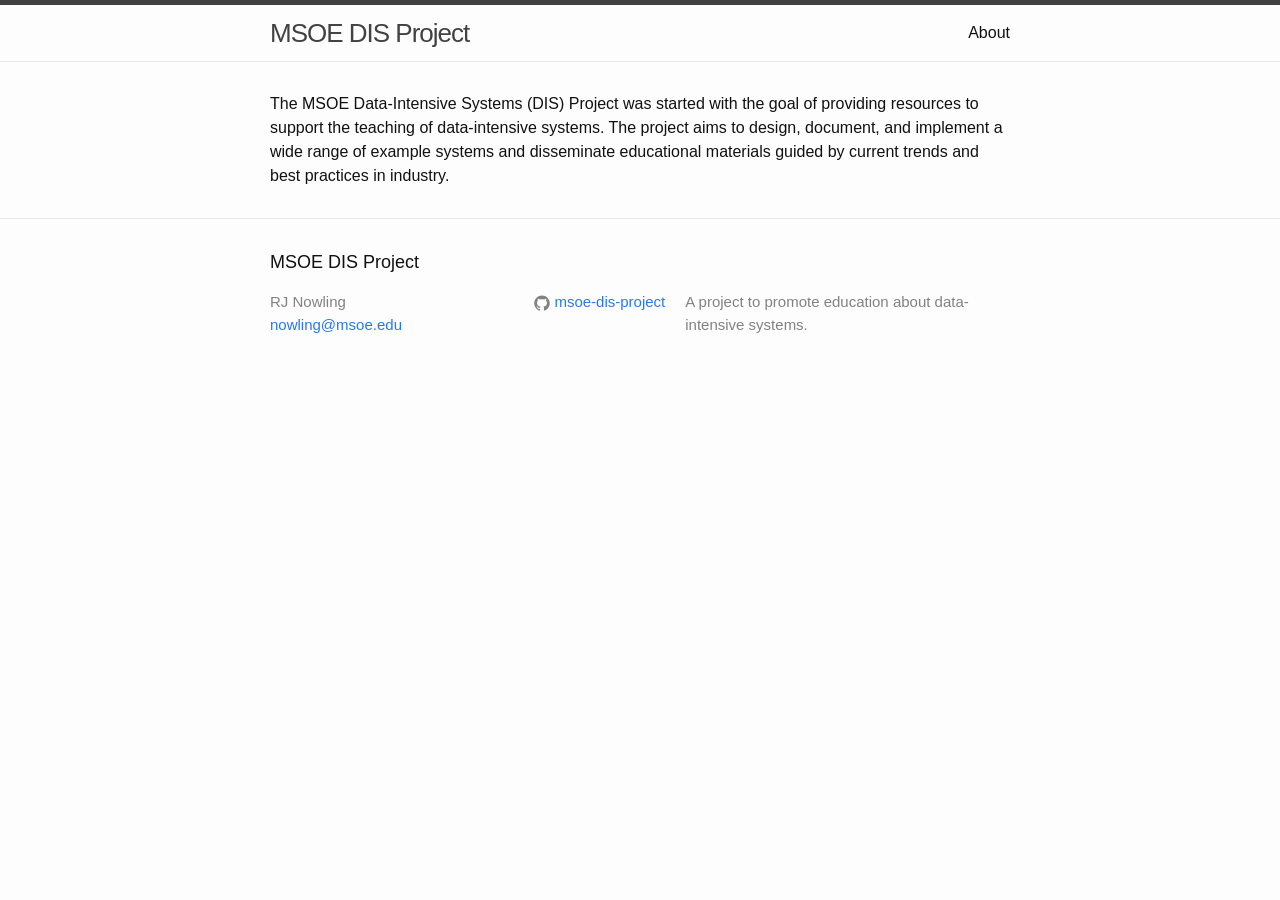
==== index.html @ 8bbe4b99 "Initial site" ====
<!DOCTYPE html>
<html>

<head>
  <meta charset="utf-8">
  <meta http-equiv="X-UA-Compatible" content="IE=edge">
  <meta name="viewport" content="width=device-width, initial-scale=1">

  <title>MSOE Data-Intensive Systems Project</title>
  <meta name="description" content="Web site for the MSOE Data-Intensive Systems (DIS) project">

  <link rel="stylesheet" href="css/main.css">
</head>

  <body>

<header class="site-header">

  <div class="wrapper">

    <a class="site-title" href="index.html">MSOE DIS Project</a>

    <nav class="site-nav">
      <a href="#" class="menu-icon">
        <svg viewBox="0 0 18 15">
          <path fill="#424242" d="M18,1.484c0,0.82-0.665,1.484-1.484,1.484H1.484C0.665,2.969,0,2.304,0,1.484l0,0C0,0.665,0.665,0,1.484,0 h15.031C17.335,0,18,0.665,18,1.484L18,1.484z"/>
          <path fill="#424242" d="M18,7.516C18,8.335,17.335,9,16.516,9H1.484C0.665,9,0,8.335,0,7.516l0,0c0-0.82,0.665-1.484,1.484-1.484 h15.031C17.335,6.031,18,6.696,18,7.516L18,7.516z"/>
          <path fill="#424242" d="M18,13.516C18,14.335,17.335,15,16.516,15H1.484C0.665,15,0,14.335,0,13.516l0,0 c0-0.82,0.665-1.484,1.484-1.484h15.031C17.335,12.031,18,12.696,18,13.516L18,13.516z"/>
        </svg>
      </a>

      <div class="trigger">
				<a class="page-link" href="index.html">About</a>
				<!-- <a class="page-link" href="members.html">Members</a> -->
      </div>
    </nav>

  </div>

</header>

    <div class="page-content">
      <div class="wrapper">
		  The MSOE Data-Intensive Systems (DIS) Project was started with the goal of providing resources to support the teaching of data-intensive systems.  The project aims to design, document, and implement a wide range of example systems and disseminate educational materials guided by current trends and best practices in industry.
      </div>
    </div>

	 <footer class="site-footer">

	   <div class="wrapper">

	     <h2 class="footer-heading">MSOE DIS Project</h2>

	     <div class="footer-col-wrapper">
	       <div class="footer-col  footer-col-1">
	         <ul class="contact-list">
	           <li>RJ Nowling</li>
	           <li><a href="mailto:nowling@msoe.edu">nowling@msoe.edu</a></li>
	         </ul>
	       </div>

	       <div class="footer-col  footer-col-2">
	         <ul class="social-media-list">
	           <li>
	             <a href="https://github.com/msoe-dis-project">
	               <span class="icon  icon--github">
	                 <svg viewBox="0 0 16 16">
	                   <path fill="#828282" d="M7.999,0.431c-4.285,0-7.76,3.474-7.76,7.761 c0,3.428,2.223,6.337,5.307,7.363c0.388,0.071,0.53-0.168,0.53-0.374c0-0.184-0.007-0.672-0.01-1.32 c-2.159,0.469-2.614-1.04-2.614-1.04c-0.353-0.896-0.862-1.135-0.862-1.135c-0.705-0.481,0.053-0.472,0.053-0.472 c0.779,0.055,1.189,0.8,1.189,0.8c0.692,1.186,1.816,0.843,2.258,0.645c0.071-0.502,0.271-0.843,0.493-1.037 C4.86,11.425,3.049,10.76,3.049,7.786c0-0.847,0.302-1.54,0.799-2.082C3.768,5.507,3.501,4.718,3.924,3.65 c0,0,0.652-0.209,2.134,0.796C6.677,4.273,7.34,4.187,8,4.184c0.659,0.003,1.323,0.089,1.943,0.261 c1.482-1.004,2.132-0.796,2.132-0.796c0.423,1.068,0.157,1.857,0.077,2.054c0.497,0.542,0.798,1.235,0.798,2.082 c0,2.981-1.814,3.637-3.543,3.829c0.279,0.24,0.527,0.713,0.527,1.437c0,1.037-0.01,1.874-0.01,2.129 c0,0.208,0.14,0.449,0.534,0.373c3.081-1.028,5.302-3.935,5.302-7.362C15.76,3.906,12.285,0.431,7.999,0.431z"/>
	                 </svg>
	               </span>

	               <span class="username">msoe-dis-project</span>
	             </a>
	           </li>
	         </ul>
	       </div>

	       <div class="footer-col  footer-col-3">
	         <p class="text">A project to promote education about data-intensive systems.</p>
	       </div>
	     </div>

	   </div>

	 </footer>

  </body>

</html>
---- css/main.css ----
body,h1,h2,h3,h4,h5,h6,p,blockquote,pre,hr,dl,dd,ol,ul,figure{margin:0;padding:0}body{font-family:Helvetica,Arial,sans-serif;font-size:16px;line-height:1.5;font-weight:300;color:#111;background-color:#fdfdfd;-webkit-text-size-adjust:100%}h1,h2,h3,h4,h5,h6,p,blockquote,pre,ul,ol,dl,figure,.highlight{margin-bottom:15px}img{max-width:100%;vertical-align:middle}figure>img{display:block}figcaption{font-size:14px}ul,ol{margin-left:30px;margin-bottom:30px}li>ul,li>ol{margin-bottom:30px}h1,h2,h3,h4,h5,h6{font-weight:300}a{color:#2a7ae2;text-decoration:none}a:visited{color:#1756a9}a:hover{color:#111;text-decoration:underline}blockquote{color:#828282;border-left:4px solid #e8e8e8;padding-left:15px;font-size:18px;letter-spacing:-1px;font-style:italic}blockquote>:last-child{margin-bottom:0}pre,code{font-size:15px;border:1px solid #e8e8e8;border-radius:3px;background-color:#eef}code{padding:1px 5px}pre{padding:8px 12px;overflow-x:scroll}pre>code{border:0;padding-right:0;padding-left:0}.wrapper{max-width:-webkit-calc(800px - (30px * 2));max-width:calc(800px - (30px * 2));margin-right:auto;margin-left:auto;padding-right:30px;padding-left:30px}@media screen and (max-width: 800px){.wrapper{max-width:-webkit-calc(800px - (30px));max-width:calc(800px - (30px));padding-right:15px;padding-left:15px}}.wrapper:after,.footer-col-wrapper:after{content:"";display:table;clear:both}.icon>svg{display:inline-block;width:16px;height:16px;vertical-align:middle}.icon>svg path{fill:#828282}.site-header{border-top:5px solid #424242;border-bottom:1px solid #e8e8e8;min-height:56px;position:relative}.site-title{font-size:26px;line-height:56px;letter-spacing:-1px;margin-bottom:0;float:left}.site-title,.site-title:visited{color:#424242}.site-nav{float:right;line-height:56px}.site-nav .menu-icon{display:none}.site-nav .page-link{color:#111;line-height:1.5}.site-nav .page-link:not(:first-child){margin-left:20px}@media screen and (max-width: 600px){.site-nav{position:absolute;top:9px;right:30px;background-color:#fdfdfd;border:1px solid #e8e8e8;border-radius:5px;text-align:right}.site-nav .menu-icon{display:block;float:right;width:36px;height:26px;line-height:0;padding-top:10px;text-align:center}.site-nav .menu-icon>svg{width:18px;height:15px}.site-nav .menu-icon>svg path{fill:#424242}.site-nav .trigger{clear:both;display:none}.site-nav:hover .trigger{display:block;padding-bottom:5px}.site-nav .page-link{display:block;padding:5px 10px}}.site-footer{border-top:1px solid #e8e8e8;padding:30px 0}.footer-heading{font-size:18px;margin-bottom:15px}.contact-list,.social-media-list{list-style:none;margin-left:0}.footer-col-wrapper{font-size:15px;color:#828282;margin-left:-15px}.footer-col{float:left;margin-bottom:15px;padding-left:15px}.footer-col-1{width:-webkit-calc(35% - (30px / 2));width:calc(35% - (30px / 2))}.footer-col-2{width:-webkit-calc(20% - (30px / 2));width:calc(20% - (30px / 2))}.footer-col-3{width:-webkit-calc(45% - (30px / 2));width:calc(45% - (30px / 2))}@media screen and (max-width: 800px){.footer-col-1,.footer-col-2{width:-webkit-calc(50% - (30px / 2));width:calc(50% - (30px / 2))}.footer-col-3{width:-webkit-calc(100% - (30px / 2));width:calc(100% - (30px / 2))}}@media screen and (max-width: 600px){.footer-col{float:none;width:-webkit-calc(100% - (30px / 2));width:calc(100% - (30px / 2))}}.page-content{padding:30px 0}.page-heading{font-size:20px}.post-list{margin-left:0;list-style:none}.post-list>li{margin-bottom:30px}.post-meta{font-size:14px;color:#828282}.post-link{display:block;font-size:24px}.post-header{margin-bottom:30px}.post-title{font-size:42px;letter-spacing:-1px;line-height:1}@media screen and (max-width: 800px){.post-title{font-size:36px}}.post-content{margin-bottom:30px}.post-content h2{font-size:32px}@media screen and (max-width: 800px){.post-content h2{font-size:28px}}.post-content h3{font-size:26px}@media screen and (max-width: 800px){.post-content h3{font-size:22px}}.post-content h4{font-size:20px}@media screen and (max-width: 800px){.post-content h4{font-size:18px}}.highlight{background:#fff}.highlight .c{color:#998;font-style:italic}.highlight .err{color:#a61717;background-color:#e3d2d2}.highlight .k{font-weight:bold}.highlight .o{font-weight:bold}.highlight .cm{color:#998;font-style:italic}.highlight .cp{color:#999;font-weight:bold}.highlight .c1{color:#998;font-style:italic}.highlight .cs{color:#999;font-weight:bold;font-style:italic}.highlight .gd{color:#000;background-color:#fdd}.highlight .gd .x{color:#000;background-color:#faa}.highlight .ge{font-style:italic}.highlight .gr{color:#a00}.highlight .gh{color:#999}.highlight .gi{color:#000;background-color:#dfd}.highlight .gi .x{color:#000;background-color:#afa}.highlight .go{color:#888}.highlight .gp{color:#555}.highlight .gs{font-weight:bold}.highlight .gu{color:#aaa}.highlight .gt{color:#a00}.highlight .kc{font-weight:bold}.highlight .kd{font-weight:bold}.highlight .kp{font-weight:bold}.highlight .kr{font-weight:bold}.highlight .kt{color:#458;font-weight:bold}.highlight .m{color:#099}.highlight .s{color:#d14}.highlight .na{color:teal}.highlight .nb{color:#0086B3}.highlight .nc{color:#458;font-weight:bold}.highlight .no{color:teal}.highlight .ni{color:purple}.highlight .ne{color:#900;font-weight:bold}.highlight .nf{color:#900;font-weight:bold}.highlight .nn{color:#555}.highlight .nt{color:navy}.highlight .nv{color:teal}.highlight .ow{font-weight:bold}.highlight .w{color:#bbb}.highlight .mf{color:#099}.highlight .mh{color:#099}.highlight .mi{color:#099}.highlight .mo{color:#099}.highlight .sb{color:#d14}.highlight .sc{color:#d14}.highlight .sd{color:#d14}.highlight .s2{color:#d14}.highlight .se{color:#d14}.highlight .sh{color:#d14}.highlight .si{color:#d14}.highlight .sx{color:#d14}.highlight .sr{color:#009926}.highlight .s1{color:#d14}.highlight .ss{color:#990073}.highlight .bp{color:#999}.highlight .vc{color:teal}.highlight .vg{color:teal}.highlight .vi{color:teal}.highlight .il{color:#099}
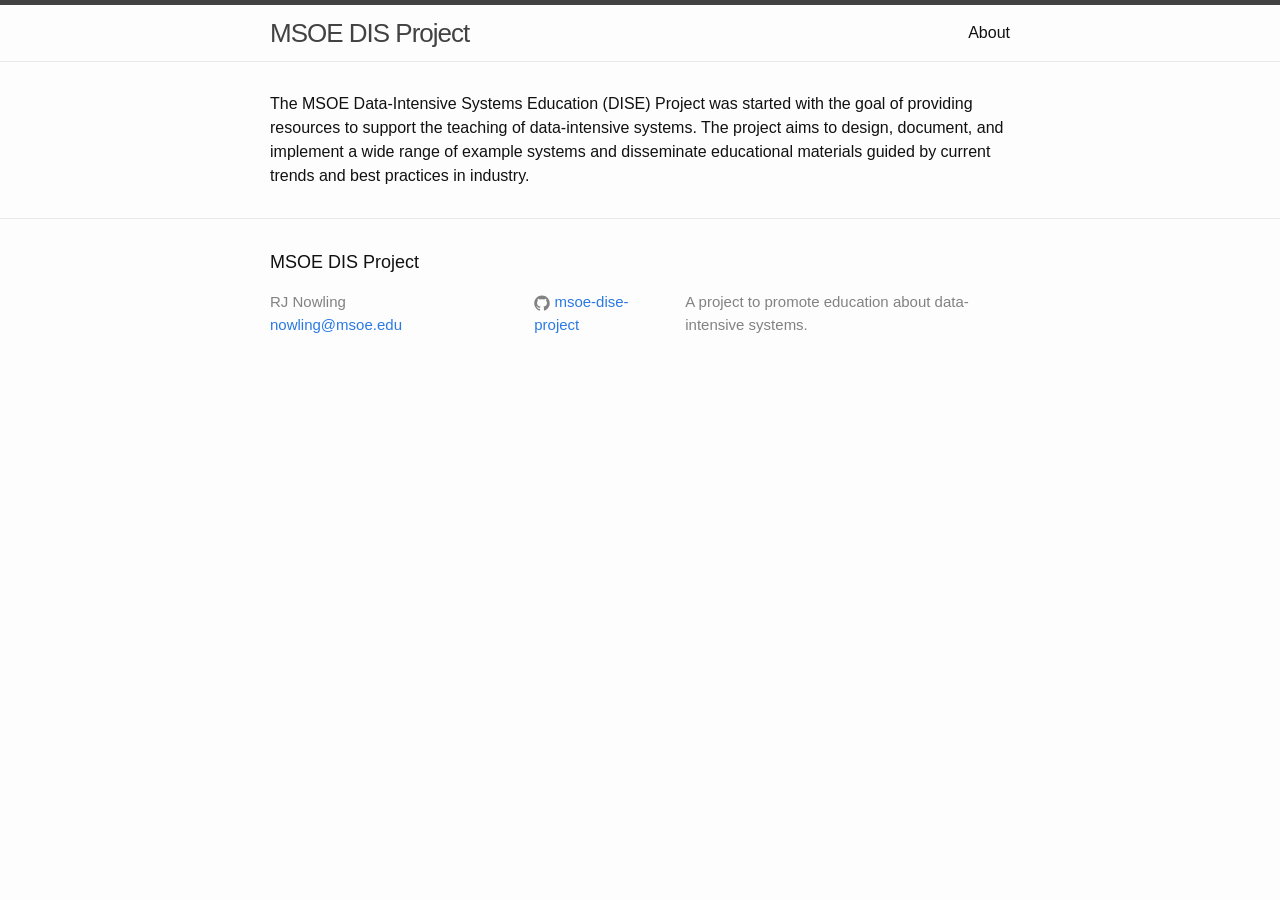
==== commit a3253b0a: "Update name" ====
--- a/index.html
+++ b/index.html
@@ -6,8 +6,8 @@
   <meta http-equiv="X-UA-Compatible" content="IE=edge">
   <meta name="viewport" content="width=device-width, initial-scale=1">
 
-  <title>MSOE Data-Intensive Systems Project</title>
-  <meta name="description" content="Web site for the MSOE Data-Intensive Systems (DIS) project">
+  <title>MSOE Data-Intensive Systems Education Project</title>
+  <meta name="description" content="Web site for the MSOE Data-Intensive Systems Education (DISE) project">
 
   <link rel="stylesheet" href="css/main.css">
 </head>
@@ -41,7 +41,7 @@
 
     <div class="page-content">
       <div class="wrapper">
-		  The MSOE Data-Intensive Systems (DIS) Project was started with the goal of providing resources to support the teaching of data-intensive systems.  The project aims to design, document, and implement a wide range of example systems and disseminate educational materials guided by current trends and best practices in industry.
+		  The MSOE Data-Intensive Systems Education (DISE) Project was started with the goal of providing resources to support the teaching of data-intensive systems.  The project aims to design, document, and implement a wide range of example systems and disseminate educational materials guided by current trends and best practices in industry.
       </div>
     </div>
 
@@ -62,14 +62,14 @@
 	       <div class="footer-col  footer-col-2">
 	         <ul class="social-media-list">
 	           <li>
-	             <a href="https://github.com/msoe-dis-project">
+	             <a href="https://github.com/msoe-dise-project">
 	               <span class="icon  icon--github">
 	                 <svg viewBox="0 0 16 16">
 	                   <path fill="#828282" d="M7.999,0.431c-4.285,0-7.76,3.474-7.76,7.761 c0,3.428,2.223,6.337,5.307,7.363c0.388,0.071,0.53-0.168,0.53-0.374c0-0.184-0.007-0.672-0.01-1.32 c-2.159,0.469-2.614-1.04-2.614-1.04c-0.353-0.896-0.862-1.135-0.862-1.135c-0.705-0.481,0.053-0.472,0.053-0.472 c0.779,0.055,1.189,0.8,1.189,0.8c0.692,1.186,1.816,0.843,2.258,0.645c0.071-0.502,0.271-0.843,0.493-1.037 C4.86,11.425,3.049,10.76,3.049,7.786c0-0.847,0.302-1.54,0.799-2.082C3.768,5.507,3.501,4.718,3.924,3.65 c0,0,0.652-0.209,2.134,0.796C6.677,4.273,7.34,4.187,8,4.184c0.659,0.003,1.323,0.089,1.943,0.261 c1.482-1.004,2.132-0.796,2.132-0.796c0.423,1.068,0.157,1.857,0.077,2.054c0.497,0.542,0.798,1.235,0.798,2.082 c0,2.981-1.814,3.637-3.543,3.829c0.279,0.24,0.527,0.713,0.527,1.437c0,1.037-0.01,1.874-0.01,2.129 c0,0.208,0.14,0.449,0.534,0.373c3.081-1.028,5.302-3.935,5.302-7.362C15.76,3.906,12.285,0.431,7.999,0.431z"/>
 	                 </svg>
 	               </span>
 
-	               <span class="username">msoe-dis-project</span>
+	               <span class="username">msoe-dise-project</span>
 	             </a>
 	           </li>
 	         </ul>
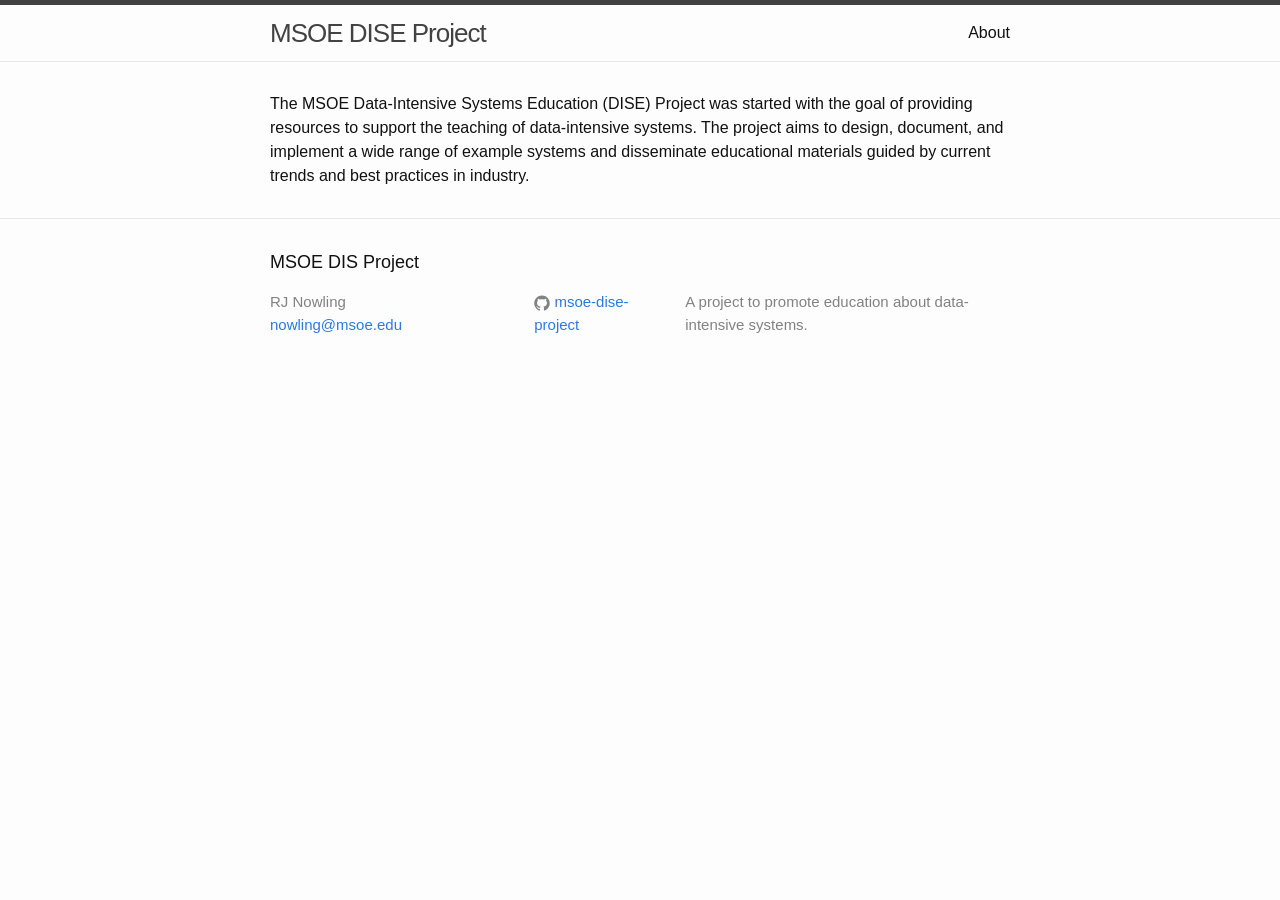
==== commit 19e6b195: "Missed a name entry" ====
--- a/index.html
+++ b/index.html
@@ -18,7 +18,7 @@
 
   <div class="wrapper">
 
-    <a class="site-title" href="index.html">MSOE DIS Project</a>
+    <a class="site-title" href="index.html">MSOE DISE Project</a>
 
     <nav class="site-nav">
       <a href="#" class="menu-icon">
@@ -86,4 +86,4 @@
 
   </body>
 
-</html>+</html>
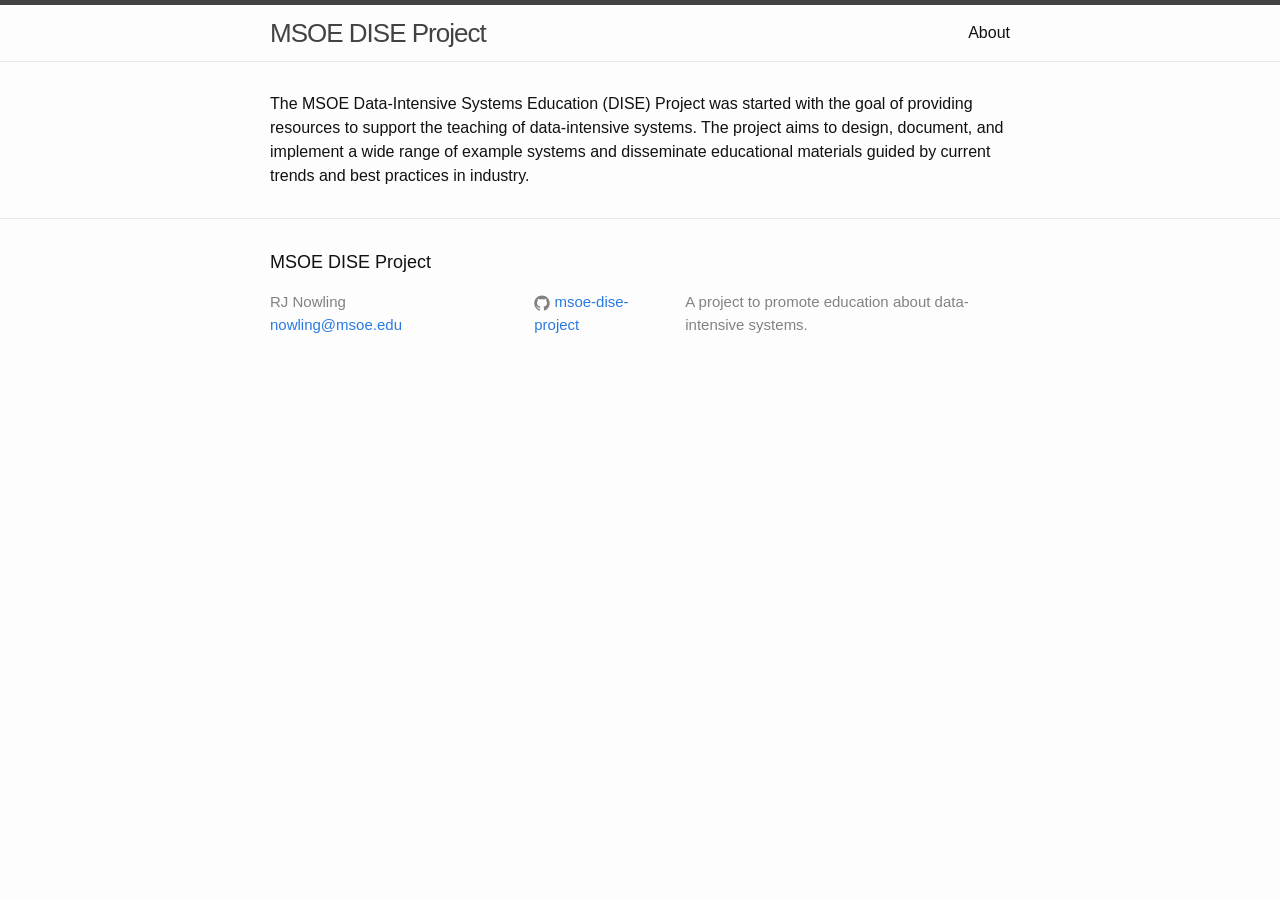
==== commit 3d00d8b0: "Fix spelling" ====
--- a/index.html
+++ b/index.html
@@ -49,7 +49,7 @@
 
 	   <div class="wrapper">
 
-	     <h2 class="footer-heading">MSOE DIS Project</h2>
+	     <h2 class="footer-heading">MSOE DISE Project</h2>
 
 	     <div class="footer-col-wrapper">
 	       <div class="footer-col  footer-col-1">
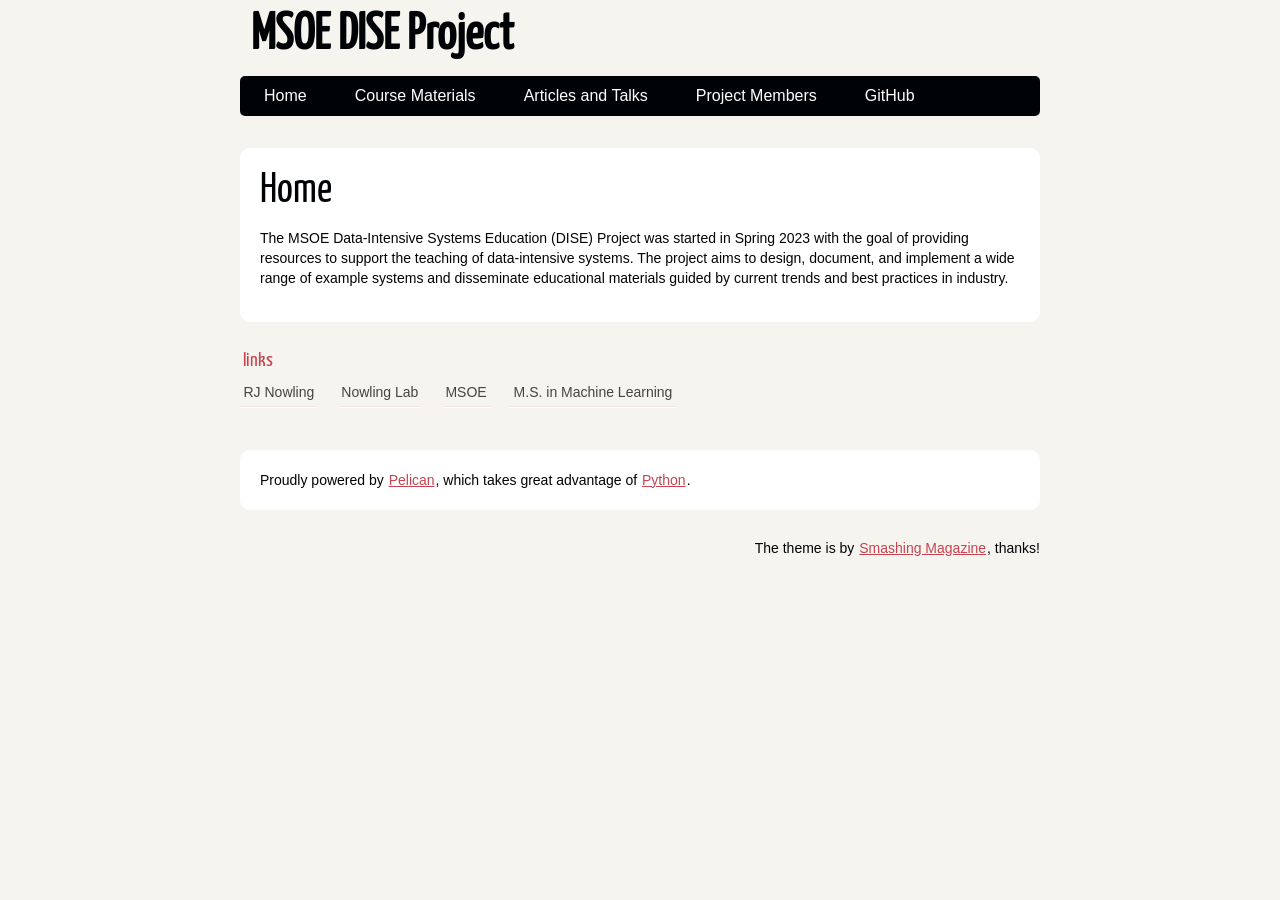
==== commit 00c846ed: "[ci skip] Automated deployment to GitHub Pages on 1706937089336" ====
--- a/index.html
+++ b/index.html
@@ -1,89 +1,51 @@
 <!DOCTYPE html>
-<html>
-
+<html lang="en">
 <head>
-  <meta charset="utf-8">
-  <meta http-equiv="X-UA-Compatible" content="IE=edge">
-  <meta name="viewport" content="width=device-width, initial-scale=1">
-
-  <title>MSOE Data-Intensive Systems Education Project</title>
-  <meta name="description" content="Web site for the MSOE Data-Intensive Systems Education (DISE) project">
-
-  <link rel="stylesheet" href="css/main.css">
+        <meta charset="utf-8" />
+        <meta name="viewport" content="width=device-width, initial-scale=1.0" />
+        <meta name="generator" content="Pelican" />
+        <title>Home</title>
+        <link rel="stylesheet" href="./theme/css/main.css" />
 </head>
 
-  <body>
+<body id="index" class="home">
+        <header id="banner" class="body">
+                <h1><a href="./">MSOE DISE Project</a></h1>
+                <nav><ul>
+                    <li><a href="/">Home</a></li>
+                    <li><a href="/pages/course-materials.html">Course Materials</a></li>
+                    <li><a href="/pages/articles-and-talks.html">Articles and Talks</a></li>
+                    <li><a href="/pages/project-members.html">Project Members</a></li>
+                    <li><a href="https://github.com/msoe-dise-project">GitHub</a></li>
+                </ul></nav>
+        </header><!-- /#banner -->
+<section id="content" class="body">
+    <h1 class="entry-title">Home</h1>
+    
+    <p>The MSOE Data-Intensive Systems Education (DISE) Project was started in Spring 2023 with the goal of
+providing resources to support the teaching of data-intensive systems.  The project aims to design, document, and
+implement a wide range of example systems and disseminate educational materials guided by current trends and best
+practices in industry.</p>
+</section>
+        <section id="extras" class="body">
+                <div class="blogroll">
+                        <h2>links</h2>
+                        <ul>
+                            <li><a href="https://rnowling.github.io">RJ Nowling</a></li>
+                            <li><a href="https://nowling-lab.github.io">Nowling Lab</a></li>
+                            <li><a href="https://www.msoe.edu">MSOE</a></li>
+                            <li><a href="https://online.msoe.edu/engineering/masters-machine-learning/">M.S. in Machine Learning</a></li>
+                        </ul>
+                </div><!-- /.blogroll -->
+        </section><!-- /#extras -->
 
-<header class="site-header">
+        <footer id="contentinfo" class="body">
+                <address id="about" class="vcard body">
+                Proudly powered by <a href="https://getpelican.com/">Pelican</a>, which takes great advantage of <a href="https://www.python.org/">Python</a>.
+                </address><!-- /#about -->
 
-  <div class="wrapper">
+                <p>The theme is by <a href="https://www.smashingmagazine.com/2009/08/designing-a-html-5-layout-from-scratch/">Smashing Magazine</a>, thanks!</p>
+        </footer><!-- /#contentinfo -->
 
-    <a class="site-title" href="index.html">MSOE DISE Project</a>
-
-    <nav class="site-nav">
-      <a href="#" class="menu-icon">
-        <svg viewBox="0 0 18 15">
-          <path fill="#424242" d="M18,1.484c0,0.82-0.665,1.484-1.484,1.484H1.484C0.665,2.969,0,2.304,0,1.484l0,0C0,0.665,0.665,0,1.484,0 h15.031C17.335,0,18,0.665,18,1.484L18,1.484z"/>
-          <path fill="#424242" d="M18,7.516C18,8.335,17.335,9,16.516,9H1.484C0.665,9,0,8.335,0,7.516l0,0c0-0.82,0.665-1.484,1.484-1.484 h15.031C17.335,6.031,18,6.696,18,7.516L18,7.516z"/>
-          <path fill="#424242" d="M18,13.516C18,14.335,17.335,15,16.516,15H1.484C0.665,15,0,14.335,0,13.516l0,0 c0-0.82,0.665-1.484,1.484-1.484h15.031C17.335,12.031,18,12.696,18,13.516L18,13.516z"/>
-        </svg>
-      </a>
-
-      <div class="trigger">
-				<a class="page-link" href="index.html">About</a>
-				<!-- <a class="page-link" href="members.html">Members</a> -->
-      </div>
-    </nav>
-
-  </div>
-
-</header>
-
-    <div class="page-content">
-      <div class="wrapper">
-		  The MSOE Data-Intensive Systems Education (DISE) Project was started with the goal of providing resources to support the teaching of data-intensive systems.  The project aims to design, document, and implement a wide range of example systems and disseminate educational materials guided by current trends and best practices in industry.
-      </div>
-    </div>
-
-	 <footer class="site-footer">
-
-	   <div class="wrapper">
-
-	     <h2 class="footer-heading">MSOE DISE Project</h2>
-
-	     <div class="footer-col-wrapper">
-	       <div class="footer-col  footer-col-1">
-	         <ul class="contact-list">
-	           <li>RJ Nowling</li>
-	           <li><a href="mailto:nowling@msoe.edu">nowling@msoe.edu</a></li>
-	         </ul>
-	       </div>
-
-	       <div class="footer-col  footer-col-2">
-	         <ul class="social-media-list">
-	           <li>
-	             <a href="https://github.com/msoe-dise-project">
-	               <span class="icon  icon--github">
-	                 <svg viewBox="0 0 16 16">
-	                   <path fill="#828282" d="M7.999,0.431c-4.285,0-7.76,3.474-7.76,7.761 c0,3.428,2.223,6.337,5.307,7.363c0.388,0.071,0.53-0.168,0.53-0.374c0-0.184-0.007-0.672-0.01-1.32 c-2.159,0.469-2.614-1.04-2.614-1.04c-0.353-0.896-0.862-1.135-0.862-1.135c-0.705-0.481,0.053-0.472,0.053-0.472 c0.779,0.055,1.189,0.8,1.189,0.8c0.692,1.186,1.816,0.843,2.258,0.645c0.071-0.502,0.271-0.843,0.493-1.037 C4.86,11.425,3.049,10.76,3.049,7.786c0-0.847,0.302-1.54,0.799-2.082C3.768,5.507,3.501,4.718,3.924,3.65 c0,0,0.652-0.209,2.134,0.796C6.677,4.273,7.34,4.187,8,4.184c0.659,0.003,1.323,0.089,1.943,0.261 c1.482-1.004,2.132-0.796,2.132-0.796c0.423,1.068,0.157,1.857,0.077,2.054c0.497,0.542,0.798,1.235,0.798,2.082 c0,2.981-1.814,3.637-3.543,3.829c0.279,0.24,0.527,0.713,0.527,1.437c0,1.037-0.01,1.874-0.01,2.129 c0,0.208,0.14,0.449,0.534,0.373c3.081-1.028,5.302-3.935,5.302-7.362C15.76,3.906,12.285,0.431,7.999,0.431z"/>
-	                 </svg>
-	               </span>
-
-	               <span class="username">msoe-dise-project</span>
-	             </a>
-	           </li>
-	         </ul>
-	       </div>
-
-	       <div class="footer-col  footer-col-3">
-	         <p class="text">A project to promote education about data-intensive systems.</p>
-	       </div>
-	     </div>
-
-	   </div>
-
-	 </footer>
-
-  </body>
-
-</html>
+</body>
+</html>
--- a/theme/css/main.css
+++ b/theme/css/main.css
@@ -0,0 +1,472 @@
+/*
+	Name: Smashing HTML5
+	Date: July 2009
+	Description: Sample layout for HTML5 and CSS3 goodness.
+	Version: 1.0
+	License: MIT <https://opensource.org/licenses/MIT>
+	Licensed by: Smashing Media GmbH <https://www.smashingmagazine.com/>
+	Original author: Enrique Ramírez <http://enrique-ramirez.com/>
+*/
+
+/* Imports */
+@import url("reset.css");
+@import url("pygment.css");
+@import url("typogrify.css");
+@import url("fonts.css");
+
+/***** Global *****/
+/* Body */
+body {
+    background: #F5F4EF;
+    color: #000305;
+    font-size: 87.5%; /* Base font size: 14px */
+    font-family: 'Trebuchet MS', Trebuchet, 'Lucida Sans Unicode', 'Lucida Grande', 'Lucida Sans', Arial, sans-serif;
+    line-height: 1.429;
+    margin: 0;
+    padding: 0;
+    text-align: left;
+}
+
+/* Headings */
+h1 {font-size: 2em }
+h2 {font-size: 1.571em}	/* 22px */
+h3 {font-size: 1.429em}	/* 20px */
+h4 {font-size: 1.286em}	/* 18px */
+h5 {font-size: 1.143em}	/* 16px */
+h6 {font-size: 1em}		/* 14px */
+
+h1, h2, h3, h4, h5, h6 {
+	font-weight: 400;
+	line-height: 1.1;
+	margin-bottom: .8em;
+    font-family: 'Yanone Kaffeesatz', arial, serif;
+}
+
+h3, h4, h5, h6 { margin-top: .8em; }
+
+hr { border: 2px solid #EEEEEE; }
+
+/* Anchors */
+a {outline: 0;}
+a img {border: 0px; text-decoration: none;}
+a:link, a:visited {
+	color: #C74350;
+	padding: 0 1px;
+	text-decoration: underline;
+}
+a:hover, a:active {
+	background-color: #C74350;
+	color: #fff;
+	text-decoration: none;
+	text-shadow: 1px 1px 1px #333;
+}
+
+h1 a:hover {
+    background-color: inherit
+}
+
+/* Paragraphs */
+div.line-block,
+p { margin-top: 1em;
+    margin-bottom: 1em;}
+
+strong, b {font-weight: bold;}
+em, i {font-style: italic;}
+
+/* Lists */
+ul {
+	list-style: outside disc;
+	margin: 0em 0 0 1.5em;
+}
+
+ol {
+	list-style: outside decimal;
+	margin: 0em 0 0 1.5em;
+}
+
+li { margin-top: 0.5em;
+     margin-bottom: 1em; }
+
+.post-info {
+    float:right;
+    margin:10px;
+    padding:5px;
+}
+
+.post-info p{
+    margin-top: 1px;
+    margin-bottom: 1px;
+}
+
+.readmore { float: right }
+
+dl {margin: 0 0 1.5em 0;}
+dt {font-weight: bold;}
+dd {margin-left: 1.5em;}
+
+pre{background-color:  rgb(238, 238, 238); padding: 10px; margin: 10px; overflow: auto;}
+
+/* Quotes */
+blockquote {
+    margin: 20px;
+    font-style: italic;
+}
+cite {}
+
+q {}
+
+div.note {
+   float: right;
+   margin: 5px;
+   font-size: 85%;
+   max-width: 300px;
+}
+
+/* Tables */
+table {margin: .5em auto 1.5em auto; width: 98%;}
+
+	/* Thead */
+	thead th {padding: .5em .4em; text-align: left;}
+	thead td {}
+
+	/* Tbody */
+	tbody td {padding: .5em .4em;}
+	tbody th {}
+
+	tbody .alt td {}
+	tbody .alt th {}
+
+	/* Tfoot */
+	tfoot th {}
+	tfoot td {}
+
+/* HTML5 tags */
+header, section, footer,
+aside, nav, article, figure {
+	display: block;
+}
+
+/***** Layout *****/
+.body {clear: both; margin: 0 auto; max-width: 800px;}
+img { max-width: 100%; }
+img.right, figure.right, div.figure.align-right {
+    float: right;
+    margin: 0 0 2em 2em;
+}
+img.left, figure.left, div.figure.align-left {
+    float: left;
+    margin: 0 2em 2em 0;
+}
+
+/* .rst support */
+div.figure img, figure img {  /* to fill figure exactly */
+    max-width: 100%;
+}
+div.figure p.caption, figure p.caption { /* margin provided by figure */
+    margin-top: 0;
+    margin-bottom: 0;
+}
+
+/*
+	Header
+*****************/
+#banner {
+	margin: 0 auto;
+	padding: 0.8em 0 0 0;
+}
+
+	/* Banner */
+	#banner h1 {
+		font-size: 3.571em;
+		line-height: 1.0;
+		margin-bottom: .3em;
+	}
+
+	#banner h1 a:link, #banner h1 a:visited {
+		color: #000305;
+		display: block;
+		font-weight: bold;
+		margin: 0 0 0 .2em;
+		text-decoration: none;
+	}
+	#banner h1 a:hover, #banner h1 a:active {
+		background: none;
+		color: #C74350;
+		text-shadow: none;
+	}
+
+	#banner h1 strong {font-size: 0.36em; font-weight: normal;}
+
+	/* Main Nav */
+	#banner nav {
+		background: #000305;
+		font-size: 1.143em;
+		overflow: auto;
+		line-height: 30px;
+		margin: 0 auto 2em auto;
+		padding: 0;
+		text-align: center;
+		max-width: 800px;
+
+		border-radius: 5px;
+		-moz-border-radius: 5px;
+		-webkit-border-radius: 5px;
+	}
+
+	#banner nav ul {list-style: none; margin: 0 auto; max-width: 800px;}
+	#banner nav li {float: left; display: inline; margin: 0;}
+
+	#banner nav a:link, #banner nav a:visited {
+		color: #fff;
+		display: inline-block;
+		height: 30px;
+		padding: 5px 1.5em;
+		text-decoration: none;
+	}
+	#banner nav a:hover, #banner nav a:active,
+	#banner nav .active a:link, #banner nav .active a:visited {
+		background: #C74451;
+		color: #fff;
+		text-shadow: none !important;
+	}
+
+	#banner nav li:first-child a {
+		border-top-left-radius: 5px;
+		-moz-border-radius-topleft: 5px;
+		-webkit-border-top-left-radius: 5px;
+
+		border-bottom-left-radius: 5px;
+		-moz-border-radius-bottomleft: 5px;
+		-webkit-border-bottom-left-radius: 5px;
+	}
+
+/*
+	Featured
+*****************/
+#featured {
+	background: #fff;
+	margin-bottom: 2em;
+	overflow: hidden;
+	padding: 20px;
+	max-width: 760px;
+
+	border-radius: 10px;
+	-moz-border-radius: 10px;
+	-webkit-border-radius: 10px;
+}
+
+#featured figure {
+	border: 2px solid #eee;
+	float: right;
+	margin: 0.786em 2em 0 5em;
+	max-width: 248px;
+}
+#featured figure img {display: block; float: right;}
+
+#featured h2 {color: #C74451; font-size: 1.714em; margin-bottom: 0.333em;}
+#featured h3 {font-size: 1.429em; margin-bottom: .5em;}
+
+#featured h3 a:link, #featured h3 a:visited {color: #000305; text-decoration: none;}
+#featured h3 a:hover, #featured h3 a:active {color: #fff;}
+
+/*
+	Body
+*****************/
+#content {
+	background: #fff;
+	margin-bottom: 2em;
+	overflow: hidden;
+	padding: 20px 20px;
+	max-width: 760px;
+
+	border-radius: 10px;
+	-moz-border-radius: 10px;
+	-webkit-border-radius: 10px;
+}
+
+/*
+	Extras
+*****************/
+#extras {margin: 0 auto 3em auto; overflow: hidden;}
+
+#extras ul {list-style: none; margin: 0;}
+#extras li {border-bottom: 1px solid #fff;}
+#extras h2 {
+	color: #C74350;
+	font-size: 1.429em;
+	margin-bottom: .25em;
+	padding: 0 3px;
+}
+
+#extras a:link, #extras a:visited {
+	color: #444;
+	display: block;
+	border-bottom: 1px solid #F4E3E3;
+	text-decoration: none;
+	padding: .3em .25em;
+}
+
+#extras a:hover, #extras a:active {color: #fff;}
+
+	/* Blogroll */
+	#extras .blogroll {
+		float: left;
+		max-width: 615px;
+	}
+
+	#extras .blogroll li {float: left; margin: 0 20px 0 0; max-width: 185px;}
+
+	/* Social */
+	#extras .social {
+		float: right;
+		max-width: 175px;
+	}
+
+	#extras div[class='social'] a {
+		background-repeat: no-repeat;
+		background-position: 3px 6px;
+		padding-left: 25px;
+	}
+
+		/* Icons */
+		.social a[href*='about.me'] {background-image: url('../images/icons/aboutme.png');}
+		.social a[href*='bitbucket.org'] {background-image: url('../images/icons/bitbucket.png');}
+		.social a[href*='delicious.com'] {background-image: url('../images/icons/delicious.png');}
+		.social a[href*='facebook.com'] {background-image: url('../images/icons/facebook.png');}
+		.social a[href*='gitorious.org'] {background-image: url('../images/icons/gitorious.png');}
+		.social a[href*='github.com'],
+		.social a[href*='git.io'] {
+			background-image: url('../images/icons/github.png');
+			background-size: 16px 16px;
+		}
+		.social a[href*='gittip.com'] {background-image: url('../images/icons/gittip.png');}
+		.social a[href*='plus.google.com'] {background-image: url('../images/icons/google-plus.png');}
+		.social a[href*='groups.google.com'] {background-image: url('../images/icons/google-groups.png');}
+		.social a[href*='news.ycombinator.com'],
+		.social a[href*='hackernewsers.com'] {background-image: url('../images/icons/hackernews.png');}
+		.social a[href*='last.fm'], .social a[href*='lastfm.'] {background-image: url('../images/icons/lastfm.png');}
+		.social a[href*='linkedin.com'] {background-image: url('../images/icons/linkedin.png');}
+		.social a[href*='reddit.com'] {background-image: url('../images/icons/reddit.png');}
+		.social a[type$='atom+xml'], .social a[type$='rss+xml'] {background-image: url('../images/icons/rss.png');}
+		.social a[href*='slideshare.net'] {background-image: url('../images/icons/slideshare.png');}
+		.social a[href*='speakerdeck.com'] {background-image: url('../images/icons/speakerdeck.png');}
+		.social a[href*='stackoverflow.com'] {background-image: url('../images/icons/stackoverflow.png');}
+		.social a[href*='twitter.com'] {background-image: url('../images/icons/twitter.png');}
+		.social a[href*='vimeo.com'] {background-image: url('../images/icons/vimeo.png');}
+		.social a[href*='youtube.com'] {background-image: url('../images/icons/youtube.png');}
+
+/*
+	About
+*****************/
+#about {
+	background: #fff;
+	font-style: normal;
+	margin-bottom: 2em;
+	overflow: hidden;
+	padding: 20px;
+	text-align: left;
+	max-width: 760px;
+
+	border-radius: 10px;
+	-moz-border-radius: 10px;
+	-webkit-border-radius: 10px;
+}
+
+#about .primary {float: left; max-width: 165px;}
+#about .primary strong {color: #C64350; display: block; font-size: 1.286em;}
+#about .photo {float: left; margin: 5px 20px;}
+
+#about .url:link, #about .url:visited {text-decoration: none;}
+
+#about .bio {float: right; max-width: 500px;}
+
+/*
+	Footer
+*****************/
+#contentinfo {padding-bottom: 2em; text-align: right;}
+
+/***** Sections *****/
+/* Blog */
+.hentry {
+	display: block;
+	clear: both;
+	border-top: 1px solid #eee;
+	padding: 1.5em 0;
+}
+li:first-child .hentry, #content > .hentry {border: 0; margin: 0;}
+#content > .hentry {padding: 1em 0;}
+.hentry img{display : none ;}
+.entry-title {font-size: 3em; margin-bottom: 10px; margin-top: 0;}
+.entry-title a:link, .entry-title a:visited {text-decoration: none; color: #333;}
+.entry-title a:visited {background-color: #fff;}
+
+.hentry .post-info * {font-style: normal;}
+
+	/* Content */
+	.hentry footer {margin-bottom: 2em;}
+	.hentry footer address {display: inline;}
+	#posts-list footer address {display: block;}
+
+	/* Blog Index */
+	#posts-list {list-style: none; margin: 0;}
+	#posts-list .hentry {padding-left: 10px; position: relative;}
+
+	#posts-list footer {
+		left: 10px;
+		position: relative;
+        float: left;
+		top: 0.5em;
+		max-width: 190px;
+	}
+
+	/* About the Author */
+	#about-author {
+		background: #f9f9f9;
+		clear: both;
+		font-style: normal;
+		margin: 2em 0;
+		padding: 10px 20px 15px 20px;
+
+		border-radius: 5px;
+		-moz-border-radius: 5px;
+		-webkit-border-radius: 5px;
+	}
+
+	#about-author strong {
+		color: #C64350;
+		clear: both;
+		display: block;
+		font-size: 1.429em;
+	}
+
+	#about-author .photo {border: 1px solid #ddd; float: left; margin: 5px 1em 0 0;}
+
+	/* Comments */
+	#comments-list {list-style: none; margin: 0 1em;}
+	#comments-list blockquote {
+		background: #f8f8f8;
+		clear: both;
+		font-style: normal;
+		margin: 0;
+		padding: 15px 20px;
+
+		border-radius: 5px;
+		-moz-border-radius: 5px;
+		-webkit-border-radius: 5px;
+	}
+	#comments-list footer {color: #888; padding: .5em 1em 0 0; text-align: right;}
+
+	#comments-list li:nth-child(2n) blockquote {background: #F5f5f5;}
+
+	/* Add a Comment */
+	#add-comment label {clear: left; float: left; text-align: left; max-width: 150px;}
+	#add-comment input[type='text'],
+	#add-comment input[type='email'],
+	#add-comment input[type='url'] {float: left; max-width: 200px;}
+
+	#add-comment textarea {float: left; height: 150px; max-width: 495px;}
+
+	#add-comment p.req {clear: both; margin: 0 .5em 1em 0; text-align: right;}
+
+	#add-comment input[type='submit'] {float: right; margin: 0 .5em;}
+	#add-comment * {margin-bottom: .5em;}
